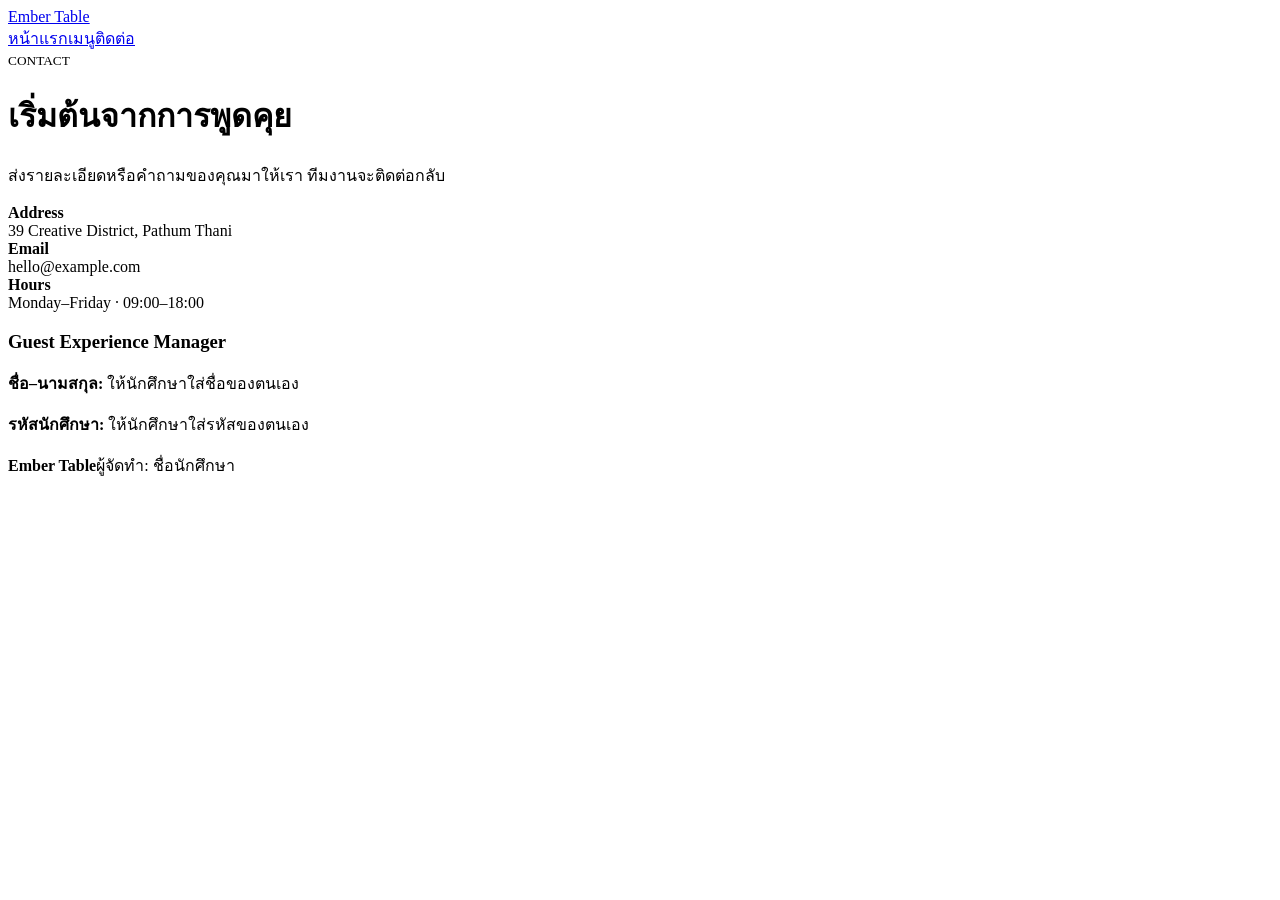
==== contact.html @ 7092e6f8 "Add files via upload" ====
<!doctype html><html lang="th"><head><meta charset="utf-8"><meta name="viewport" content="width=device-width,initial-scale=1"><title>ติดต่อ | Ember Table</title><link rel="stylesheet" href="assets/style.css"></head><body class="cinematic"><header class="header"><nav class="nav container"><a class="brand" href="welcome.html">Ember Table</a><div class="links"><a href="welcome.html">หน้าแรก</a><a href="dishes.html">เมนู</a><a href="reserve.html">ติดต่อ</a></div></nav></header><main class="contact"><div class="container contact-grid"><div><small>CONTACT</small><h1>เริ่มต้นจากการพูดคุย</h1><p>ส่งรายละเอียดหรือคำถามของคุณมาให้เรา ทีมงานจะติดต่อกลับ</p></div><div><div class="detail"><strong>Address</strong><br>39 Creative District, Pathum Thani</div><div class="detail"><strong>Email</strong><br>hello@example.com</div><div class="detail"><strong>Hours</strong><br>Monday–Friday · 09:00–18:00</div><div class="student"><h3>Guest Experience Manager</h3><p><strong>ชื่อ–นามสกุล:</strong> ให้นักศึกษาใส่ชื่อของตนเอง</p><p><strong>รหัสนักศึกษา:</strong> ให้นักศึกษาใส่รหัสของตนเอง</p></div></div></div></main><footer class="footer"><div class="container footer-row"><strong>Ember Table</strong><span class="footer-student">ผู้จัดทำ: ชื่อนักศึกษา</span></div></footer></body></html>
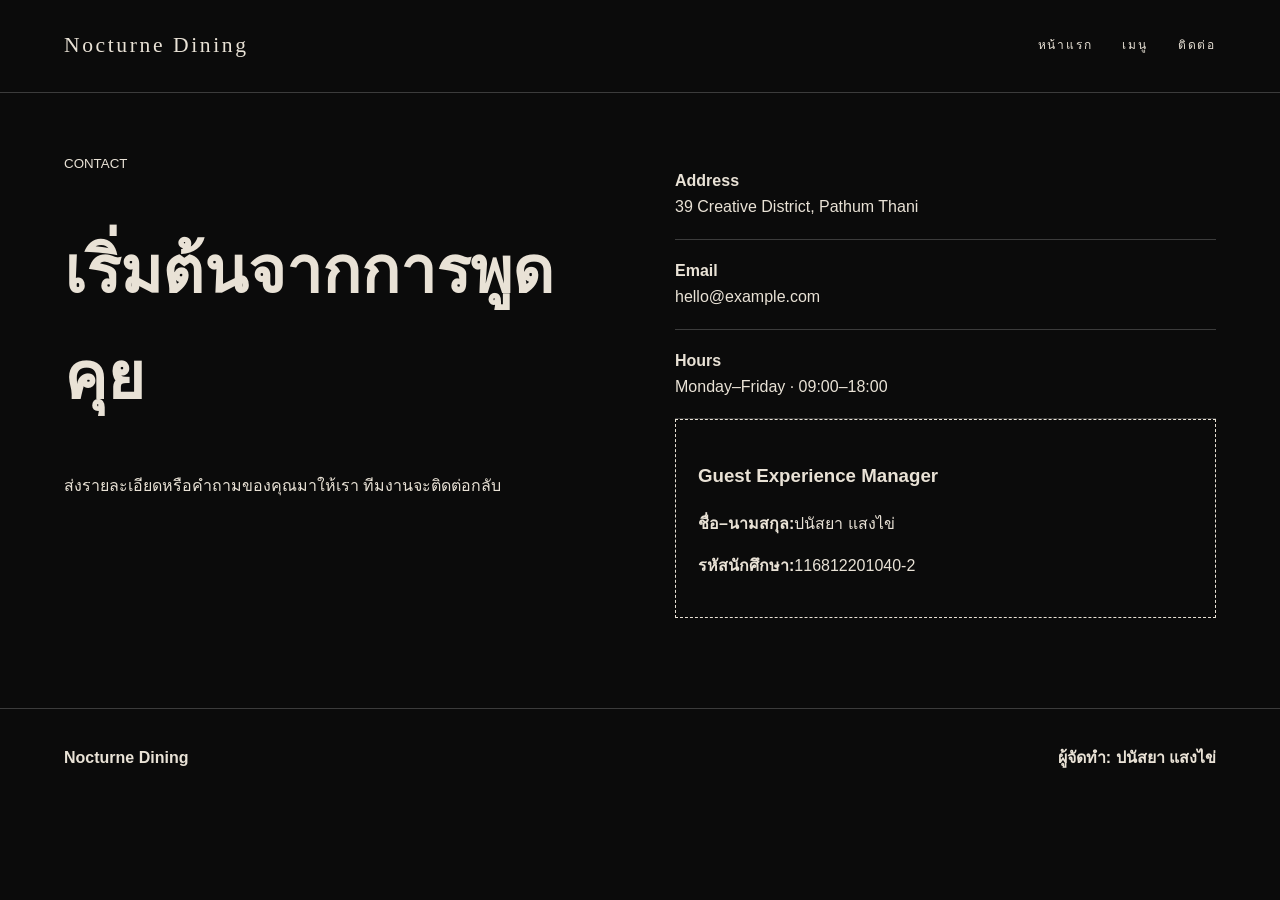
==== commit 373f1c91: "Update contact.html" ====
--- a/contact.html
+++ b/contact.html
@@ -1 +1 @@
-<!doctype html><html lang="th"><head><meta charset="utf-8"><meta name="viewport" content="width=device-width,initial-scale=1"><title>ติดต่อ | Ember Table</title><link rel="stylesheet" href="assets/style.css"></head><body class="cinematic"><header class="header"><nav class="nav container"><a class="brand" href="welcome.html">Ember Table</a><div class="links"><a href="welcome.html">หน้าแรก</a><a href="dishes.html">เมนู</a><a href="reserve.html">ติดต่อ</a></div></nav></header><main class="contact"><div class="container contact-grid"><div><small>CONTACT</small><h1>เริ่มต้นจากการพูดคุย</h1><p>ส่งรายละเอียดหรือคำถามของคุณมาให้เรา ทีมงานจะติดต่อกลับ</p></div><div><div class="detail"><strong>Address</strong><br>39 Creative District, Pathum Thani</div><div class="detail"><strong>Email</strong><br>hello@example.com</div><div class="detail"><strong>Hours</strong><br>Monday–Friday · 09:00–18:00</div><div class="student"><h3>Guest Experience Manager</h3><p><strong>ชื่อ–นามสกุล:</strong> ให้นักศึกษาใส่ชื่อของตนเอง</p><p><strong>รหัสนักศึกษา:</strong> ให้นักศึกษาใส่รหัสของตนเอง</p></div></div></div></main><footer class="footer"><div class="container footer-row"><strong>Ember Table</strong><span class="footer-student">ผู้จัดทำ: ชื่อนักศึกษา</span></div></footer></body></html>+<!doctype html><html lang="th"><head><meta charset="utf-8"><meta name="viewport" content="width=device-width,initial-scale=1"><title>ติดต่อ | Ember Table</title><link rel="stylesheet" href="assets/style.css"></head><body class="cinematic"><header class="header"><nav class="nav container"><a class="brand" href="welcome.html">Nocturne Dining</a><div class="links"><a href="welcome.html">หน้าแรก</a><a href="dishes.html">เมนู</a><a href="reserve.html">ติดต่อ</a></div></nav></header><main class="contact"><div class="container contact-grid"><div><small>CONTACT</small><h1>เริ่มต้นจากการพูดคุย</h1><p>ส่งรายละเอียดหรือคำถามของคุณมาให้เรา ทีมงานจะติดต่อกลับ</p></div><div><div class="detail"><strong>Address</strong><br>39 Creative District, Pathum Thani</div><div class="detail"><strong>Email</strong><br>hello@example.com</div><div class="detail"><strong>Hours</strong><br>Monday–Friday · 09:00–18:00</div><div class="student"><h3>Guest Experience Manager</h3><p><strong>ชื่อ–นามสกุล:</strong>ปนัสยา แสงไข่</p><p><strong>รหัสนักศึกษา:</strong>116812201040-2</p></div></div></div></main><footer class="footer"><div class="container footer-row"><strong>Nocturne Dining</strong><span class="footer-student">ผู้จัดทำ: ปนัสยา แสงไข่</span></div></footer></body></html>
--- a/assets/style.css
+++ b/assets/style.css
@@ -0,0 +1 @@
+*{box-sizing:border-box}body{margin:0;font-family:Arial,"Noto Sans Thai",sans-serif;line-height:1.65}a{color:inherit}.container{width:min(1160px,90%);margin:auto}img{display:block;width:100%;object-fit:cover}.student{padding:22px;border:1px dashed currentColor}.footer-student{font-weight:700}body{background:#0b0b0b;color:#e9e2d6}.header{position:absolute;width:100%;z-index:5;border-bottom:1px solid #ffffff33}.nav{height:92px;display:flex;justify-content:space-between;align-items:center}.brand{font-family:Georgia,serif;font-size:1.35rem;letter-spacing:.12em;text-decoration:none}.links{display:flex;gap:30px}.links a{text-decoration:none;font-size:.75rem;letter-spacing:.15em;text-transform:uppercase}.hero{height:100vh;position:relative}.hero>img{height:100%}.shade{position:absolute;inset:0;background:linear-gradient(90deg,#000d,#0002)}.hero-copy{position:absolute;left:5%;bottom:10%;z-index:2;max-width:850px}.hero h1{font-family:Georgia,serif;font-size:clamp(4rem,9vw,9rem);line-height:.82;margin:18px 0}.eyebrow{color:#c69b63;letter-spacing:.2em;font-size:.75rem}.button{display:inline-block;padding:14px 21px;border:1px solid #c69b63;color:#c69b63;text-decoration:none;letter-spacing:.12em}.page-head{padding:150px 0 65px}.page-head h1{font-family:Georgia,serif;font-size:clamp(4rem,8vw,7rem);margin:10px 0}.listing{padding-bottom:90px}.entry{display:grid;grid-template-columns:1.2fr .8fr;gap:55px;align-items:center;padding:45px 0;border-top:1px solid #ffffff33}.entry:nth-child(even){grid-template-columns:.8fr 1.2fr}.entry:nth-child(even) img{order:2}.entry img{height:440px}.entry h2{font-family:Georgia,serif;font-size:2.8rem}.contact{padding:150px 0 90px}.contact-grid{display:grid;grid-template-columns:1fr 1fr;gap:70px}.contact h1{font-family:Georgia,serif;font-size:4rem}.detail{padding:18px 0;border-bottom:1px solid #ffffff33}.footer{padding:36px 0;border-top:1px solid #ffffff33}.footer-row{display:flex;justify-content:space-between}@media(max-width:800px){.nav{height:auto;padding:18px 0;align-items:flex-start;flex-direction:column;display:flex}.links{width:100%;justify-content:space-between;gap:7px}.hero-grid,.collage,.hero-bottom,.entry,.entry:nth-child(even),.contact-grid{grid-template-columns:1fr}.collage{grid-template-rows:auto}.hero-copy{grid-row:auto}.hero img,.entry img{height:380px}.entry:nth-child(even) img{order:0}.entry div{border-left:0}.footer-row{flex-direction:column;gap:15px}.hero-card{height:620px}.hero-card .hero-copy{left:25px;right:25px}.cinematic .header{position:relative}.cinematic .hero{height:auto}.cinematic .hero>img{height:650px}}
